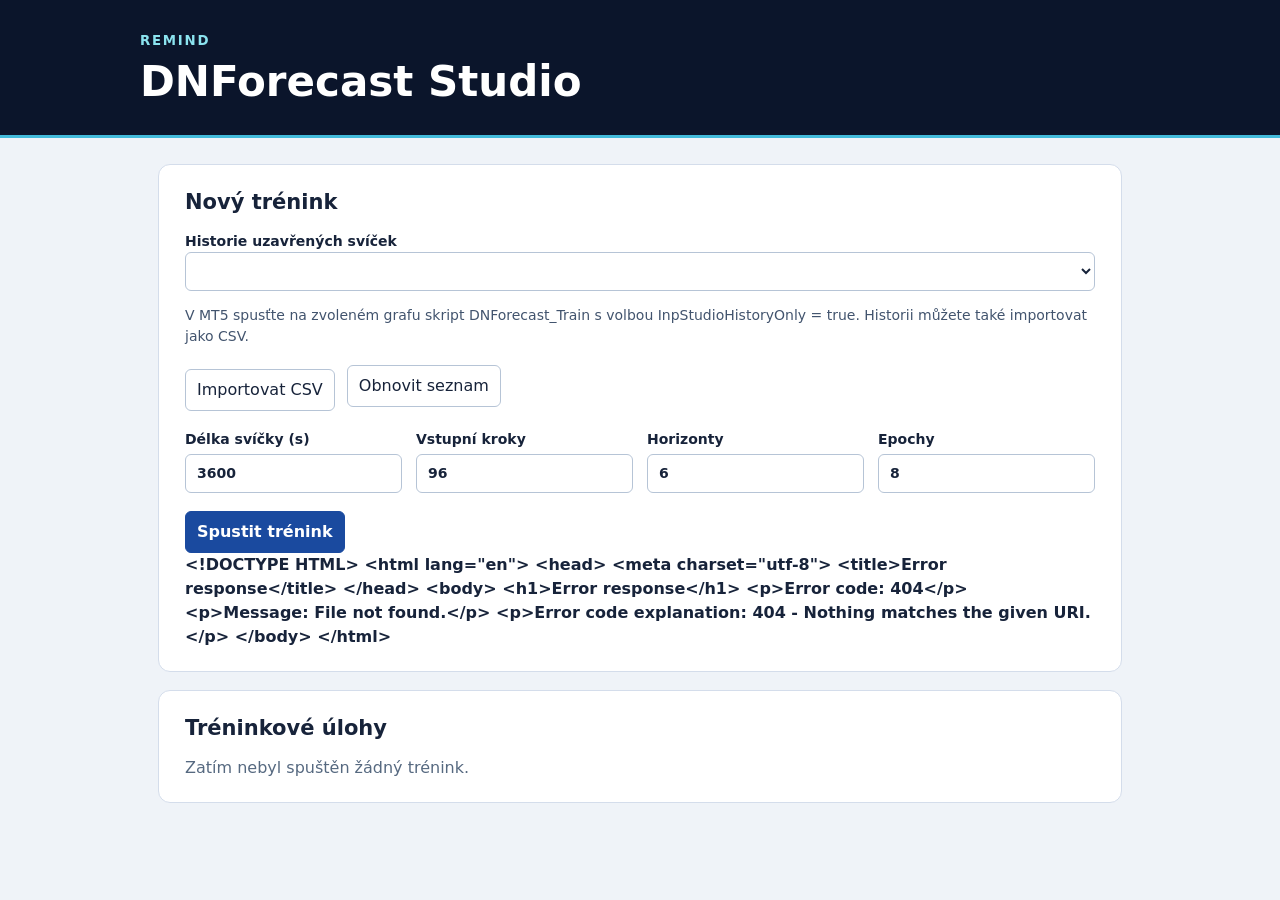
==== studio/index.html @ 2a1f70ac "Ship standalone native market training and a browser studio for MT5" ====
<!doctype html>
<html lang="cs"><meta charset="utf-8"><meta name="viewport" content="width=device-width, initial-scale=1"><title>DNForecast Studio</title>
<style>
*{box-sizing:border-box}body{margin:0;background:#eff3f8;color:#17233a;font:16px/1.5 "Segoe UI",system-ui,sans-serif}header{background:#0b152b url(/header.jpg) center/cover;color:white;padding:28px max(5vw,calc((100vw - 1000px)/2));border-bottom:3px solid #42bada}header small{color:#8be3ef;font-weight:700;letter-spacing:.13em}h1{font-size:clamp(28px,5vw,42px);line-height:1.2;margin:5px 0 0}main{max-width:1000px;margin:26px auto;padding:0 18px}section{padding:22px 26px;background:white;border:1px solid #d4ddeb;border-radius:12px;margin-bottom:18px}h2{font-size:21px;margin:0 0 12px}label{display:block;font-size:14px;font-weight:600}select,input,button,.upload{font:inherit;padding:8px 11px;border:1px solid #b6c4d6;border-radius:6px;background:white;color:#17233a}select{width:100%}input[type=number]{display:block;width:100%;margin-top:4px}button,.upload{cursor:pointer}.upload{display:inline-block;margin:8px 0 0}.upload:focus-within,button:focus-visible{outline:3px solid #3e91d2}.upload input{width:1px;height:1px;opacity:0;position:absolute}button.primary{background:#1a4a9f;color:white;font-weight:bold;border-color:#1a4a9f}button:disabled{opacity:.55}.grid{display:grid;grid-template-columns:repeat(auto-fit,minmax(130px,1fr));gap:14px;margin:18px 0}p,.hint{font-size:14px;color:#42546e}.job{padding:14px 0;border-top:1px solid #dae2ee;overflow-wrap:anywhere}pre{white-space:pre-wrap;font-size:12px;overflow:auto}a{color:#17539c}#message{font-weight:600;min-height:1.4em}.actions{display:flex;gap:12px;align-items:center;flex-wrap:wrap}#jobs:empty:before{content:"Zatím nebyl spuštěn žádný trénink.";color:#566980}
table{width:100%;border-collapse:collapse;margin:12px 0 16px;font-variant-numeric:tabular-nums;font-size:14px}th,td{text-align:right;padding:6px 9px;border-bottom:1px solid #dde5ef}th{color:#354b64;background:#f3f6fa}th:first-child,td:first-child{text-align:left}@media(max-width:540px){section{padding:15px}th,td{font-size:12px;padding:4px}}</style><header><small>REMIND</small><h1>DNForecast Studio</h1></header>
<main><section><h2>Nový trénink</h2><label for="dataset">Historie uzavřených svíček</label><select id="dataset"></select>
<p>V MT5 spusťte na zvoleném grafu skript DNForecast_Train s volbou InpStudioHistoryOnly = true. Historii můžete také importovat jako CSV.</p>
<div class="actions"><label class="upload">Importovat CSV<input id="upload" type="file" accept=".csv,text/csv"></label><button id="refresh">Obnovit seznam</button></div>
<div class="grid"><label>Délka svíčky (s)<input id="seconds" type="number" min="1" max="31536000" value="3600"></label><label>Vstupní kroky<input id="steps" type="number" min="16" max="1024" value="96"></label><label>Horizonty<input id="horizons" type="number" min="1" max="64" value="6"></label><label>Epochy<input id="epochs" type="number" min="1" max="64" value="8"></label></div>
<button class="primary" id="train">Spustit trénink</button><div role="status" id="message"></div></section>
<section><h2>Tréninkové úlohy</h2><div id="jobs"></div></section></main>
<script>
const $=id=>document.getElementById(id), token='__NONCE__';
async function api(url,options){const r=await fetch(url,options);if(!r.ok)throw Error(await r.text());return r}
async function send(url,body){return api(url,{method:'POST',headers:{'X-DNForecast-Key':token},body})}
function displayName(name){return name.replace(/-[0-9a-f]{32}(?=\.csv$)/i,'')}
function report(job,box){const lines=job.log.split(/\r?\n/);if(!job.model||lines[0]!=='horizon,test_mse,last_price_mse,coverage80'){const pre=document.createElement('pre');pre.textContent=job.log;box.append(pre);return}
const t=document.createElement('table'),hr=t.createTHead().insertRow();for(const h of ['Horizont','MSE modelu','MSE poslední ceny','Pokrytí 80% pásma']){const c=document.createElement('th');c.textContent=h;hr.append(c)}
const body=t.createTBody();for(const line of lines.slice(1)){if(!line)continue;const a=line.split(',').map(Number);if(a.length!==4||!a.every(Number.isFinite))continue;const row=body.insertRow();for(const v of [a[0],a[1].toLocaleString('cs-CZ',{maximumSignificantDigits:4}),a[2].toLocaleString('cs-CZ',{maximumSignificantDigits:4}),(100*a[3]).toFixed(1)+' %'])row.insertCell().textContent=v}box.append(t)}
function period(){const m=$('dataset').value.match(/-(\d+)s-/);if(m)$('seconds').value=m[1]}
async function refresh(){const state=await(await api('/api/state')).json(), previous=$('dataset').value;
const current=Array.from($('dataset').options,o=>o.value);if(JSON.stringify(current)!==JSON.stringify(state.datasets)){$('dataset').replaceChildren(...state.datasets.map(n=>new Option(displayName(n),n)));if(state.datasets.includes(previous))$('dataset').value=previous;else period()}
$('train').disabled=!state.datasets.length||state.busy;$('jobs').replaceChildren();for(const j of state.jobs){const box=document.createElement('div');box.className='job';const title=document.createElement('strong');title.textContent=displayName(j.dataset)+' · '+j.status;title.title=j.dataset;box.append(title);
if(j.contract){const info=document.createElement('p');info.textContent=j.contract;box.append(info)}if(j.log)report(j,box);if(j.model){const a=document.createElement('a');a.href='/model/'+j.id;a.download=j.model;a.textContent='Stáhnout model ONNX';box.append(a);const p=document.createElement('p');p.textContent='V indikátoru použijte InpModelFile = DNForecast\\'+j.model;p.className='hint';box.append(p)}$('jobs').append(box)}}
function failure(e){$('message').textContent=e.message}
$('dataset').onchange=period;$('refresh').onclick=()=>refresh().catch(failure);
$('train').onclick=async()=>{try{$('train').disabled=true;const val=new URLSearchParams({file:$('dataset').value});for(const k of ['seconds','steps','horizons','epochs'])val.set(k,$(k).value);
await send('/api/train?'+val,'');$('message').textContent='Trénink běží na serveru. Tuto kartu můžete zavřít.';await refresh()}catch(e){failure(e)}};
$('upload').onchange=async()=>{const f=$('upload').files[0];if(!f)return;try{const name=await(await send('/api/import?name='+encodeURIComponent(f.name),f)).text();await refresh();$('dataset').value=name;period();$('message').textContent='Historie je připravena.'}catch(e){failure(e)}finally{$('upload').value=''}};
refresh().catch(failure);setInterval(()=>refresh().catch(failure),3000);
</script></html>
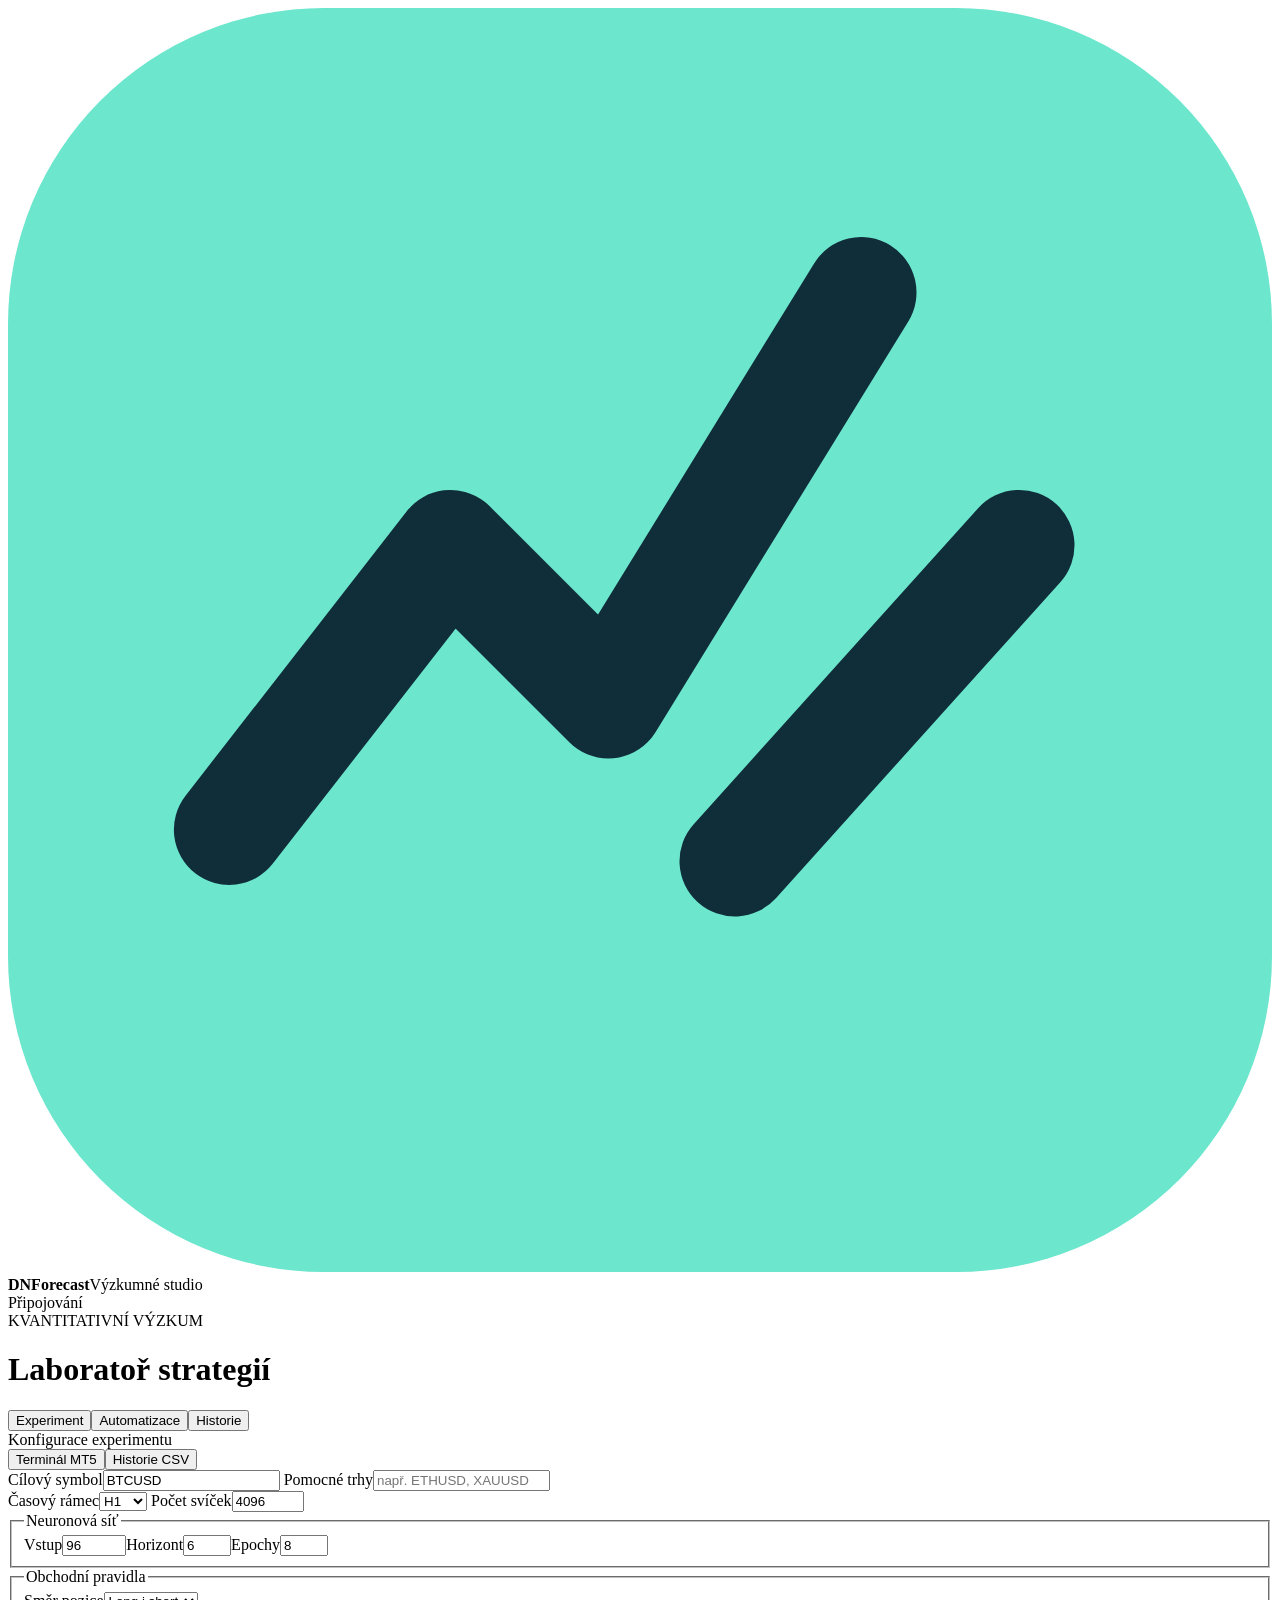
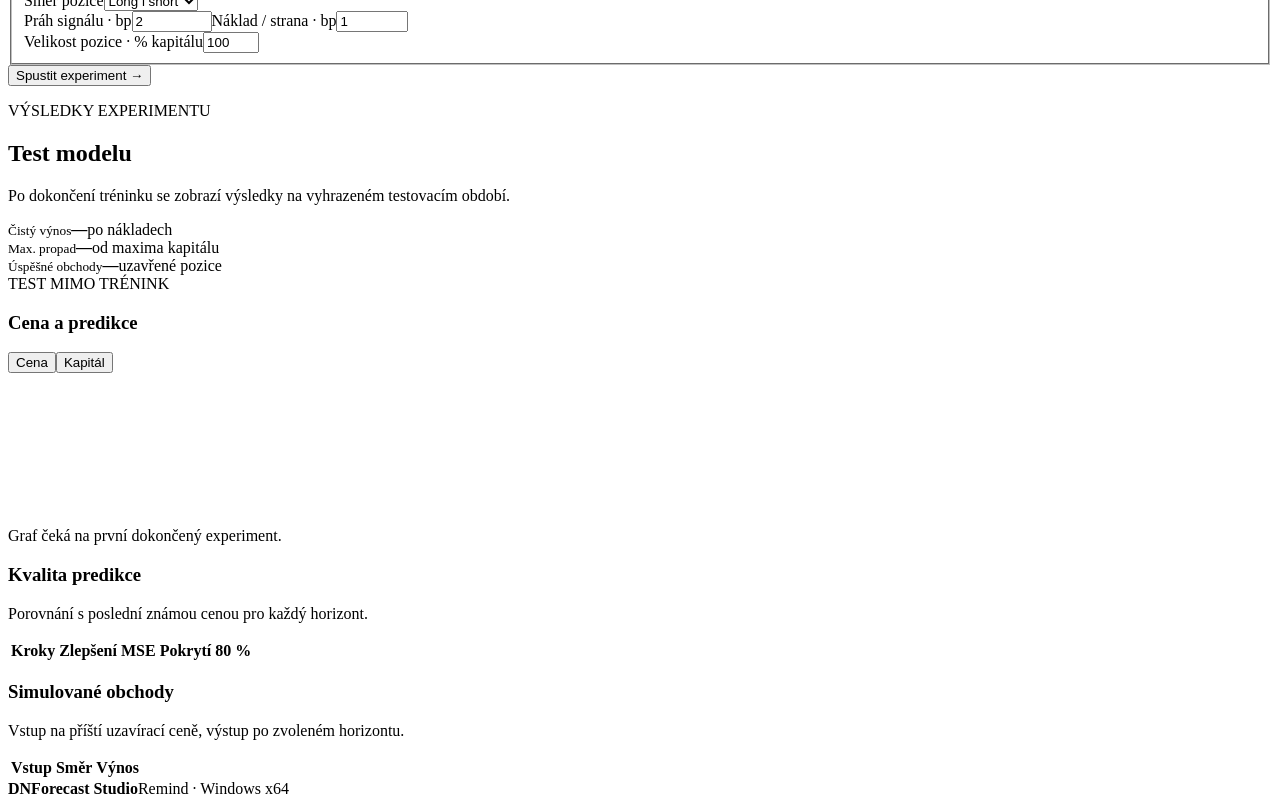
==== commit 388fdeaf: "Add autonomous MT5 history collection and browser strategy experiments" ====
--- a/studio/index.html
+++ b/studio/index.html
@@ -1,31 +1,33 @@
 <!doctype html>
-<html lang="cs"><meta charset="utf-8"><meta name="viewport" content="width=device-width, initial-scale=1"><title>DNForecast Studio</title>
-<style>
-*{box-sizing:border-box}body{margin:0;background:#eff3f8;color:#17233a;font:16px/1.5 "Segoe UI",system-ui,sans-serif}header{background:#0b152b url(/header.jpg) center/cover;color:white;padding:28px max(5vw,calc((100vw - 1000px)/2));border-bottom:3px solid #42bada}header small{color:#8be3ef;font-weight:700;letter-spacing:.13em}h1{font-size:clamp(28px,5vw,42px);line-height:1.2;margin:5px 0 0}main{max-width:1000px;margin:26px auto;padding:0 18px}section{padding:22px 26px;background:white;border:1px solid #d4ddeb;border-radius:12px;margin-bottom:18px}h2{font-size:21px;margin:0 0 12px}label{display:block;font-size:14px;font-weight:600}select,input,button,.upload{font:inherit;padding:8px 11px;border:1px solid #b6c4d6;border-radius:6px;background:white;color:#17233a}select{width:100%}input[type=number]{display:block;width:100%;margin-top:4px}button,.upload{cursor:pointer}.upload{display:inline-block;margin:8px 0 0}.upload:focus-within,button:focus-visible{outline:3px solid #3e91d2}.upload input{width:1px;height:1px;opacity:0;position:absolute}button.primary{background:#1a4a9f;color:white;font-weight:bold;border-color:#1a4a9f}button:disabled{opacity:.55}.grid{display:grid;grid-template-columns:repeat(auto-fit,minmax(130px,1fr));gap:14px;margin:18px 0}p,.hint{font-size:14px;color:#42546e}.job{padding:14px 0;border-top:1px solid #dae2ee;overflow-wrap:anywhere}pre{white-space:pre-wrap;font-size:12px;overflow:auto}a{color:#17539c}#message{font-weight:600;min-height:1.4em}.actions{display:flex;gap:12px;align-items:center;flex-wrap:wrap}#jobs:empty:before{content:"Zatím nebyl spuštěn žádný trénink.";color:#566980}
-table{width:100%;border-collapse:collapse;margin:12px 0 16px;font-variant-numeric:tabular-nums;font-size:14px}th,td{text-align:right;padding:6px 9px;border-bottom:1px solid #dde5ef}th{color:#354b64;background:#f3f6fa}th:first-child,td:first-child{text-align:left}@media(max-width:540px){section{padding:15px}th,td{font-size:12px;padding:4px}}</style><header><small>REMIND</small><h1>DNForecast Studio</h1></header>
-<main><section><h2>Nový trénink</h2><label for="dataset">Historie uzavřených svíček</label><select id="dataset"></select>
-<p>V MT5 spusťte na zvoleném grafu skript DNForecast_Train s volbou InpStudioHistoryOnly = true. Historii můžete také importovat jako CSV.</p>
-<div class="actions"><label class="upload">Importovat CSV<input id="upload" type="file" accept=".csv,text/csv"></label><button id="refresh">Obnovit seznam</button></div>
-<div class="grid"><label>Délka svíčky (s)<input id="seconds" type="number" min="1" max="31536000" value="3600"></label><label>Vstupní kroky<input id="steps" type="number" min="16" max="1024" value="96"></label><label>Horizonty<input id="horizons" type="number" min="1" max="64" value="6"></label><label>Epochy<input id="epochs" type="number" min="1" max="64" value="8"></label></div>
-<button class="primary" id="train">Spustit trénink</button><div role="status" id="message"></div></section>
-<section><h2>Tréninkové úlohy</h2><div id="jobs"></div></section></main>
-<script>
-const $=id=>document.getElementById(id), token='__NONCE__';
-async function api(url,options){const r=await fetch(url,options);if(!r.ok)throw Error(await r.text());return r}
-async function send(url,body){return api(url,{method:'POST',headers:{'X-DNForecast-Key':token},body})}
-function displayName(name){return name.replace(/-[0-9a-f]{32}(?=\.csv$)/i,'')}
-function report(job,box){const lines=job.log.split(/\r?\n/);if(!job.model||lines[0]!=='horizon,test_mse,last_price_mse,coverage80'){const pre=document.createElement('pre');pre.textContent=job.log;box.append(pre);return}
-const t=document.createElement('table'),hr=t.createTHead().insertRow();for(const h of ['Horizont','MSE modelu','MSE poslední ceny','Pokrytí 80% pásma']){const c=document.createElement('th');c.textContent=h;hr.append(c)}
-const body=t.createTBody();for(const line of lines.slice(1)){if(!line)continue;const a=line.split(',').map(Number);if(a.length!==4||!a.every(Number.isFinite))continue;const row=body.insertRow();for(const v of [a[0],a[1].toLocaleString('cs-CZ',{maximumSignificantDigits:4}),a[2].toLocaleString('cs-CZ',{maximumSignificantDigits:4}),(100*a[3]).toFixed(1)+' %'])row.insertCell().textContent=v}box.append(t)}
-function period(){const m=$('dataset').value.match(/-(\d+)s-/);if(m)$('seconds').value=m[1]}
-async function refresh(){const state=await(await api('/api/state')).json(), previous=$('dataset').value;
-const current=Array.from($('dataset').options,o=>o.value);if(JSON.stringify(current)!==JSON.stringify(state.datasets)){$('dataset').replaceChildren(...state.datasets.map(n=>new Option(displayName(n),n)));if(state.datasets.includes(previous))$('dataset').value=previous;else period()}
-$('train').disabled=!state.datasets.length||state.busy;$('jobs').replaceChildren();for(const j of state.jobs){const box=document.createElement('div');box.className='job';const title=document.createElement('strong');title.textContent=displayName(j.dataset)+' · '+j.status;title.title=j.dataset;box.append(title);
-if(j.contract){const info=document.createElement('p');info.textContent=j.contract;box.append(info)}if(j.log)report(j,box);if(j.model){const a=document.createElement('a');a.href='/model/'+j.id;a.download=j.model;a.textContent='Stáhnout model ONNX';box.append(a);const p=document.createElement('p');p.textContent='V indikátoru použijte InpModelFile = DNForecast\\'+j.model;p.className='hint';box.append(p)}$('jobs').append(box)}}
-function failure(e){$('message').textContent=e.message}
-$('dataset').onchange=period;$('refresh').onclick=()=>refresh().catch(failure);
-$('train').onclick=async()=>{try{$('train').disabled=true;const val=new URLSearchParams({file:$('dataset').value});for(const k of ['seconds','steps','horizons','epochs'])val.set(k,$(k).value);
-await send('/api/train?'+val,'');$('message').textContent='Trénink běží na serveru. Tuto kartu můžete zavřít.';await refresh()}catch(e){failure(e)}};
-$('upload').onchange=async()=>{const f=$('upload').files[0];if(!f)return;try{const name=await(await send('/api/import?name='+encodeURIComponent(f.name),f)).text();await refresh();$('dataset').value=name;period();$('message').textContent='Historie je připravena.'}catch(e){failure(e)}finally{$('upload').value=''}};
-refresh().catch(failure);setInterval(()=>refresh().catch(failure),3000);
-</script></html>
+<html lang="cs"><head><meta charset="utf-8"><meta name="viewport" content="width=device-width,initial-scale=1">
+<title>DNForecast · Výzkumné studio</title><link rel="stylesheet" href="/style.css"></head>
+<body><header><div class="brand"><svg viewBox="0 0 40 40" aria-hidden="true"><rect width="40" height="40" rx="10" fill="#6ce6cc"/><path d="M7 26l7-9 5 5 8-13m-4 18 9-10" fill="none" stroke="#102d3a" stroke-width="3.5" stroke-linecap="round" stroke-linejoin="round"/></svg><b>DNForecast</b><span>Výzkumné studio</span></div><div class="connection"><i id="lamp"></i><span id="connection">Připojování</span></div></header>
+<main><div class="mast"><div><div class="kicker">KVANTITATIVNÍ VÝZKUM</div><h1>Laboratoř strategií</h1></div><nav aria-label="Pracovní prostor"><button class="tab active" data-view="lab">Experiment</button><button class="tab" data-view="automation">Automatizace</button><button class="tab" data-view="archive">Historie</button></nav></div>
+<div id="notice" role="status" hidden></div>
+<div id="lab" class="view"><aside><form id="recipe"><div class="cap"><span class="dot"></span>Konfigurace experimentu</div>
+<div class="segment source"><button type="button" class="active" data-source="mt5">Terminál MT5</button><button type="button" data-source="file">Historie CSV</button></div>
+<div id="broker"><label>Cílový symbol<input id="target" name="target" value="BTCUSD" list="symbols" required></label><datalist id="symbols"></datalist>
+<label>Pomocné trhy<input name="drivers" placeholder="např. ETHUSD, XAUUSD"></label></div>
+<div id="files" hidden><label>Datová sada<select id="dataset"></select></label><label class="upload">Importovat CSV<input type="file" id="upload" accept=".csv"></label></div>
+<div class="pair"><label>Časový rámec<select name="seconds"><option value="60">M1</option><option value="300">M5</option><option value="900">M15</option><option value="1800">M30</option><option selected value="3600">H1</option><option value="14400">H4</option><option value="86400">D1</option></select></label>
+<label>Počet svíček<input name="bars" type="number" value="4096" min="512" max="20000" required></label></div>
+<fieldset><legend>Neuronová síť</legend><div class="trio"><label>Vstup<input name="steps" type="number" value="96" min="16" max="1024" required></label><label>Horizont<input name="horizons" type="number" value="6" min="1" max="64" required></label><label>Epochy<input name="epochs" type="number" value="8" min="1" max="64" required></label></div></fieldset>
+<fieldset><legend>Obchodní pravidla</legend><label>Směr pozice<select name="side"><option value="both">Long i short</option><option value="long">Pouze long</option><option value="short">Pouze short</option></select></label>
+<div class="pair"><label>Práh signálu · bp<input name="edge" type="number" min="0" max="1000" step="0.1" value="2" required></label><label>Náklad / strana · bp<input name="cost" type="number" min="0" max="100" step="0.1" value="1" required></label></div>
+<label>Velikost pozice · % kapitálu<input name="allocation" type="number" min="1" max="100" value="100" required></label></fieldset>
+<button id="train" class="primary" type="submit">Spustit experiment <span>→</span></button>
+<p id="hint" class="hint"></p></form></aside>
+<section class="results"><div class="section-head"><div><div class="kicker">VÝSLEDKY EXPERIMENTU</div><h2 id="market-title">Test modelu</h2></div><a id="model" hidden class="download">Stáhnout ONNX ↓</a></div>
+<p id="contract" class="muted compact">Po dokončení tréninku se zobrazí výsledky na vyhrazeném testovacím období.</p>
+<details id="settings" hidden><summary>Parametry uloženého experimentu</summary><p id="recipe-text"></p><button type="button" id="reuse">Použít v konfiguraci</button></details>
+<div class="metrics"><article><small>Čistý výnos</small><strong id="net">—</strong><span>po nákladech</span></article><article><small>Max. propad</small><strong id="dd">—</strong><span>od maxima kapitálu</span></article><article><small>Úspěšné obchody</small><strong id="win">—</strong><span id="count">uzavřené pozice</span></article></div>
+<section class="chart-card"><div class="chart-head"><div><div class="kicker">TEST MIMO TRÉNINK</div><h3 id="chart-title">Cena a predikce</h3></div><div class="segment"><button data-plot="price" class="active">Cena</button><button data-plot="equity">Kapitál</button></div></div>
+<div class="plot" tabindex="0" role="img" aria-label="Interaktivní graf. Šipkami procházíte svíčky."><canvas id="chart"></canvas><div id="empty">Graf čeká na první dokončený experiment.</div><output id="tooltip" hidden></output></div><div id="legend" class="legend"></div></section>
+<div class="tables"><section><h3>Kvalita predikce</h3><p class="muted">Porovnání s poslední známou cenou pro každý horizont.</p><div class="scroll"><table><thead><tr><th>Kroky</th><th>Zlepšení MSE</th><th>Pokrytí 80 %</th></tr></thead><tbody id="scores"></tbody></table></div></section>
+<section><h3>Simulované obchody</h3><p class="muted">Vstup na příští uzavírací ceně, výstup po zvoleném horizontu.</p><div class="scroll"><table><thead><tr><th>Vstup</th><th>Směr</th><th>Výnos</th></tr></thead><tbody id="trades"></tbody></table></div></section></div>
+</section></div>
+<section id="automation" class="view workspace" hidden><div class="kicker">MT5 / PLÁN TRÉNINKU</div><h2>Autonomní trénink</h2><p>Server podle nastavení experimentu načte nové svíčky a natrénuje síť při změně historie. Prohlížeč můžete zavřít. MT5 a Studio musí běžet.</p>
+<div class="plan-grid"><div><label>Interval kontroly<select id="interval"><option value="1">1 minuta</option><option value="15">15 minut</option><option value="60" selected>1 hodina</option><option value="240">4 hodiny</option><option value="1440">1 den</option></select></label><p id="draft"></p><button class="primary" id="schedule">Aktivovat podle konfigurace</button></div><div class="plan-state"><small>Aktivní plán</small><h3 id="plan-title">Vypnuto</h3><p id="plan-text"></p><button id="stop" hidden>Zastavit plán</button></div></div></section>
+<section id="archive" class="view workspace" hidden><div class="kicker">ULOŽENÉ EXPERIMENTY</div><h2>Historie úloh</h2><p>Vyberte dokončenou úlohu a otevřete její výsledky v laboratoři.</p><div id="jobs"></div></section></main>
+<footer><b>DNForecast Studio</b><span>Remind · Windows x64</span></footer>
+<script>const token='__NONCE__';</script><script src="/app.js"></script></body></html>
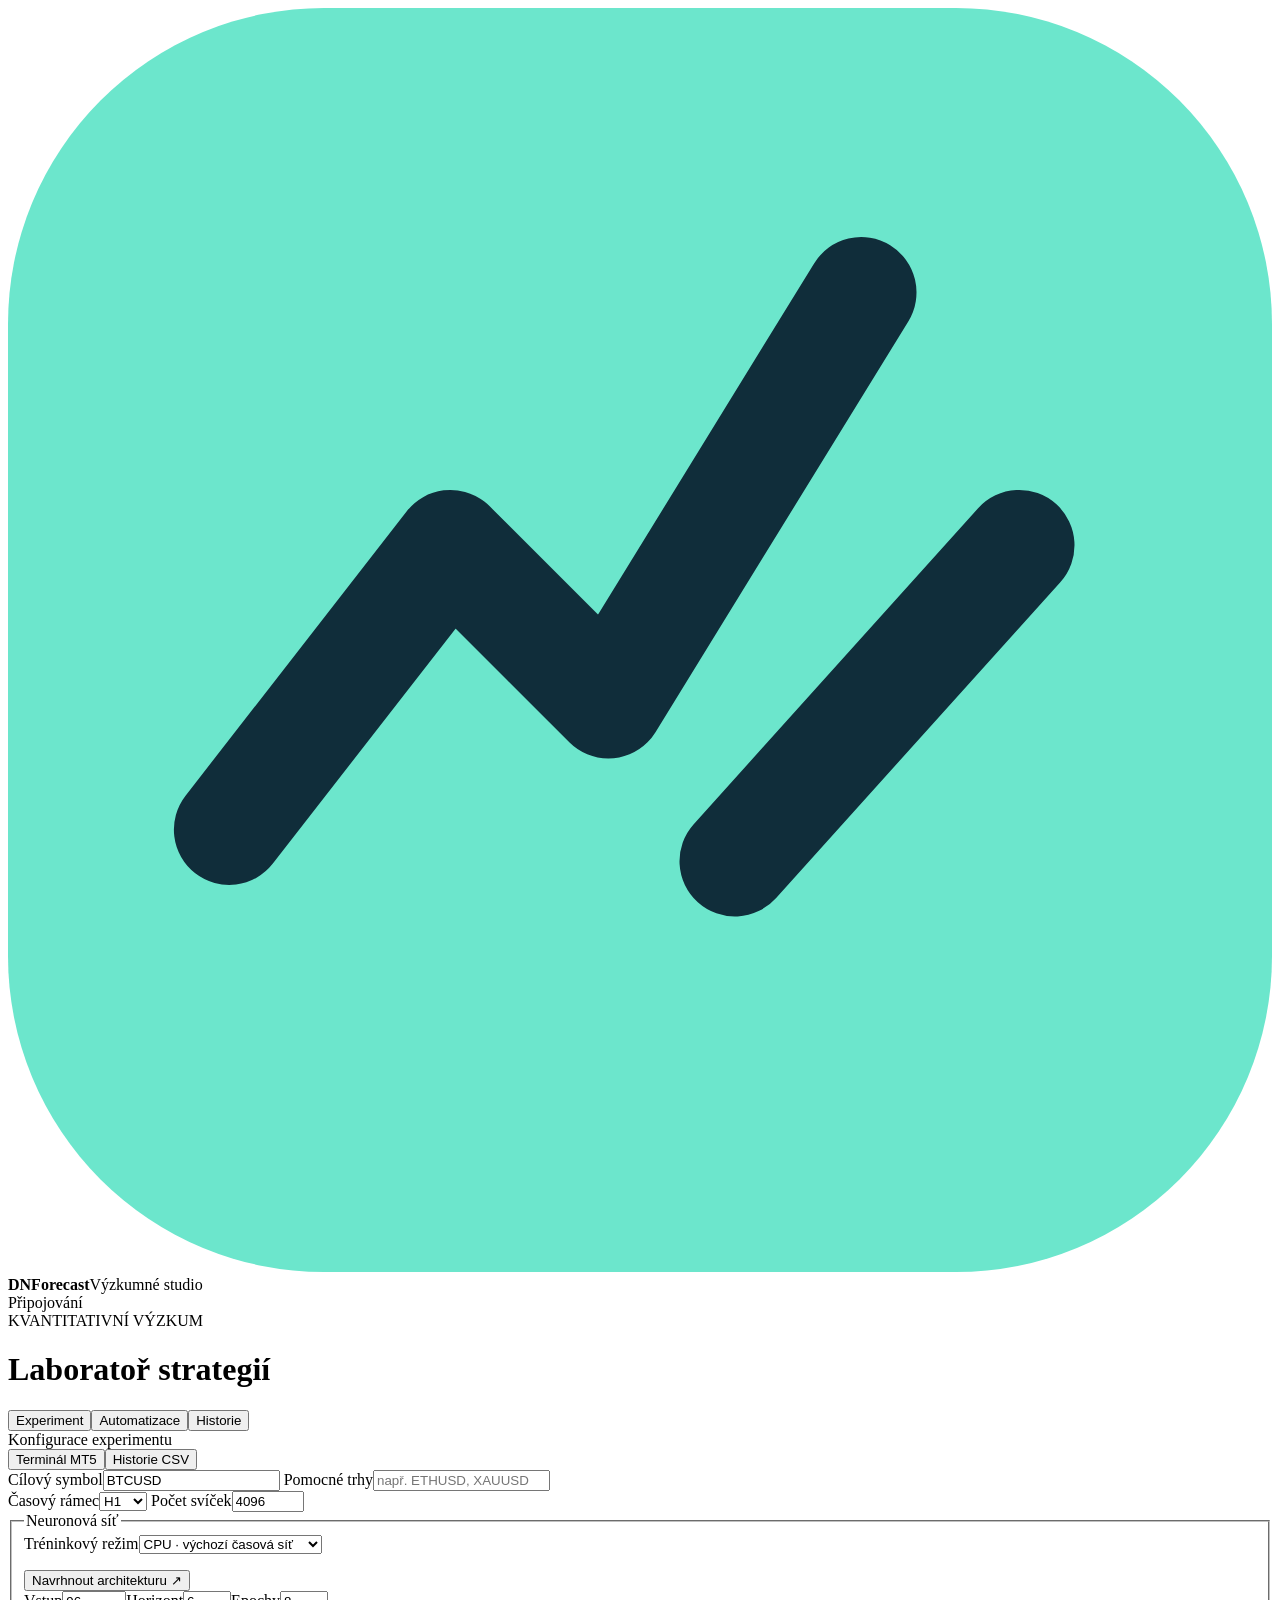
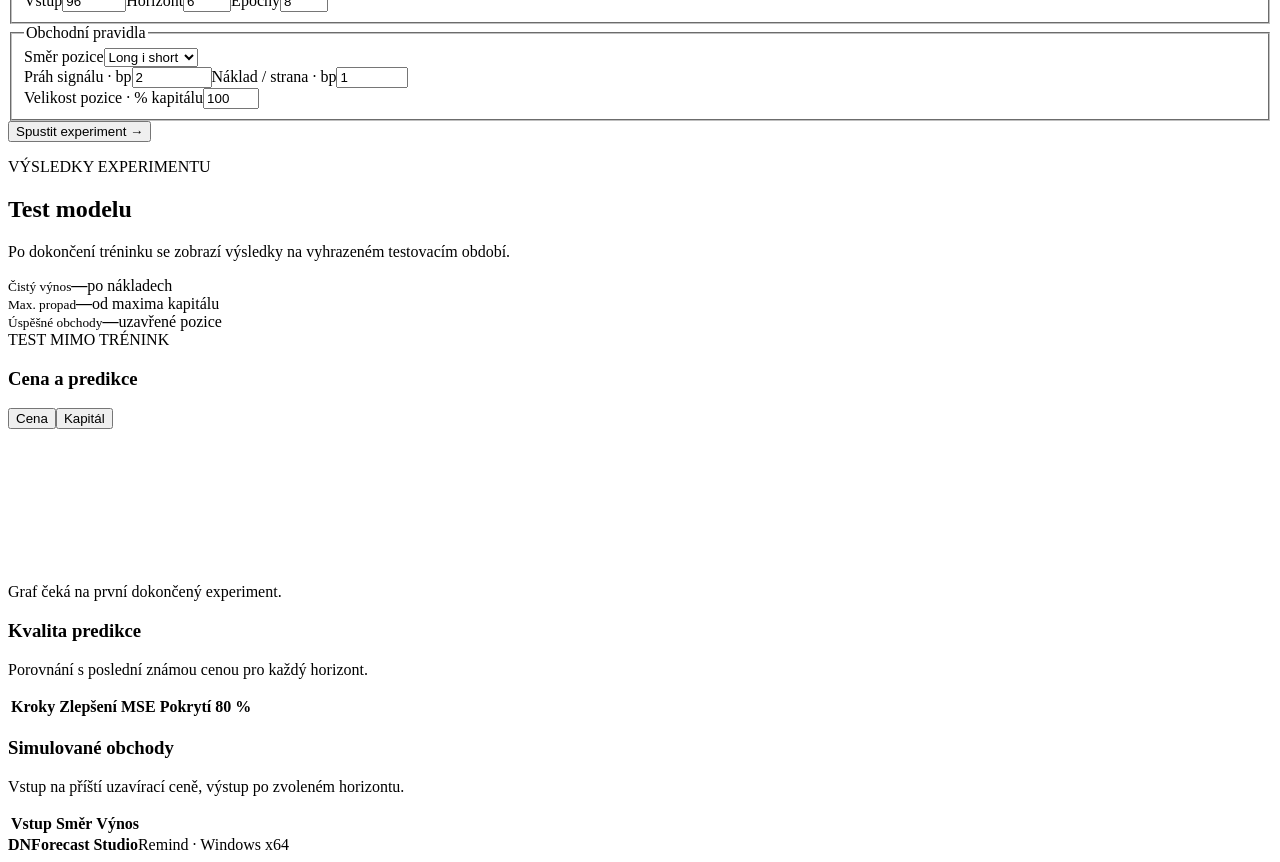
==== commit 1c36d029: "Design recurrent forecast graphs in Studio and train with CUDA" ====
--- a/studio/index.html
+++ b/studio/index.html
@@ -11,7 +11,14 @@
 <div id="files" hidden><label>Datová sada<select id="dataset"></select></label><label class="upload">Importovat CSV<input type="file" id="upload" accept=".csv"></label></div>
 <div class="pair"><label>Časový rámec<select name="seconds"><option value="60">M1</option><option value="300">M5</option><option value="900">M15</option><option value="1800">M30</option><option selected value="3600">H1</option><option value="14400">H4</option><option value="86400">D1</option></select></label>
 <label>Počet svíček<input name="bars" type="number" value="4096" min="512" max="20000" required></label></div>
-<fieldset><legend>Neuronová síť</legend><div class="trio"><label>Vstup<input name="steps" type="number" value="96" min="16" max="1024" required></label><label>Horizont<input name="horizons" type="number" value="6" min="1" max="64" required></label><label>Epochy<input name="epochs" type="number" value="8" min="1" max="64" required></label></div></fieldset>
+<fieldset><legend>Neuronová síť</legend>
+<label>Tréninkový režim<select name="engine" id="engine"><option value="tdnn">CPU · výchozí časová síť</option><option value="cpu">CPU · vlastní architektura</option><option value="cuda">CUDA · vlastní architektura</option></select></label>
+<p id="gpu-state" class="hint"></p>
+<button type="button" id="design">Navrhnout architekturu ↗</button>
+<textarea name="graph" id="graph-spec" hidden>LSTM 32 linear 0 concat -1
+Dense 16 tanh 0 concat 0</textarea>
+<div id="graph-options" hidden><p id="graph-summary" class="hint"></p><div class="pair"><label>Minidávka<input name="batch" type="number" min="1" max="4096" value="32" required></label><label>Learning rate<input name="rate" type="number" min="0.000001" max="1" step="any" value="0.001" required></label></div></div>
+<div class="trio"><label>Vstup<input name="steps" type="number" value="96" min="16" max="1024" required></label><label>Horizont<input name="horizons" type="number" value="6" min="1" max="64" required></label><label>Epochy<input name="epochs" type="number" value="8" min="1" max="64" required></label></div></fieldset>
 <fieldset><legend>Obchodní pravidla</legend><label>Směr pozice<select name="side"><option value="both">Long i short</option><option value="long">Pouze long</option><option value="short">Pouze short</option></select></label>
 <div class="pair"><label>Práh signálu · bp<input name="edge" type="number" min="0" max="1000" step="0.1" value="2" required></label><label>Náklad / strana · bp<input name="cost" type="number" min="0" max="100" step="0.1" value="1" required></label></div>
 <label>Velikost pozice · % kapitálu<input name="allocation" type="number" min="1" max="100" value="100" required></label></fieldset>
@@ -30,4 +37,10 @@
 <div class="plan-grid"><div><label>Interval kontroly<select id="interval"><option value="1">1 minuta</option><option value="15">15 minut</option><option value="60" selected>1 hodina</option><option value="240">4 hodiny</option><option value="1440">1 den</option></select></label><p id="draft"></p><button class="primary" id="schedule">Aktivovat podle konfigurace</button></div><div class="plan-state"><small>Aktivní plán</small><h3 id="plan-title">Vypnuto</h3><p id="plan-text"></p><button id="stop" hidden>Zastavit plán</button></div></div></section>
 <section id="archive" class="view workspace" hidden><div class="kicker">ULOŽENÉ EXPERIMENTY</div><h2>Historie úloh</h2><p>Vyberte dokončenou úlohu a otevřete její výsledky v laboratoři.</p><div id="jobs"></div></section></main>
 <footer><b>DNForecast Studio</b><span>Remind · Windows x64</span></footer>
-<script>const token='__NONCE__';</script><script src="/app.js"></script></body></html>
+<dialog id="graph-dialog" aria-labelledby="graph-title"><div class="editor-head"><div><div class="kicker">NEURONOVÁ SÍŤ</div><h2 id="graph-title">Architektura modelu</h2></div><button type="button" id="dismiss" aria-label="Zavřít">✕</button></div>
+<div class="editor-main"><p class="muted">Vrstva může číst původní sekvenci (0) i výstupy dřívějších vrstev. Poslední vrstva předává výstup predikční hlavě.</p>
+<div class="graph-tools"><label>Předloha<select id="preset"><option value="">Vlastní návrh</option><option value="stack">LSTM → GRU → Dense</option><option value="residual">Reziduální síť</option><option value="parallel">Paralelní větve</option></select></label><button type="button" id="add-node">+ Přidat vrstvu</button></div>
+<div class="network-layers" id="layer-list"></div>
+<details id="graph-text"><summary>Textový zápis pro kopírování a vložení</summary><p class="muted">Na řádku je typ, šířka, aktivace, dropout, spojení a indexy rodičů. V textu je vstup −1 a první vrstva má index 0.</p><textarea id="graph-raw" spellcheck="false" aria-label="Text architektury"></textarea><button type="button" id="import-graph">Načíst z textu</button></details>
+</div><div class="editor-foot"><output id="graph-note" role="status"></output><button id="apply-graph" type="button" class="primary">Použít architekturu</button></div></dialog>
+<script src="/editor.js"></script><script>const token='__NONCE__';</script><script src="/app.js"></script></body></html>
